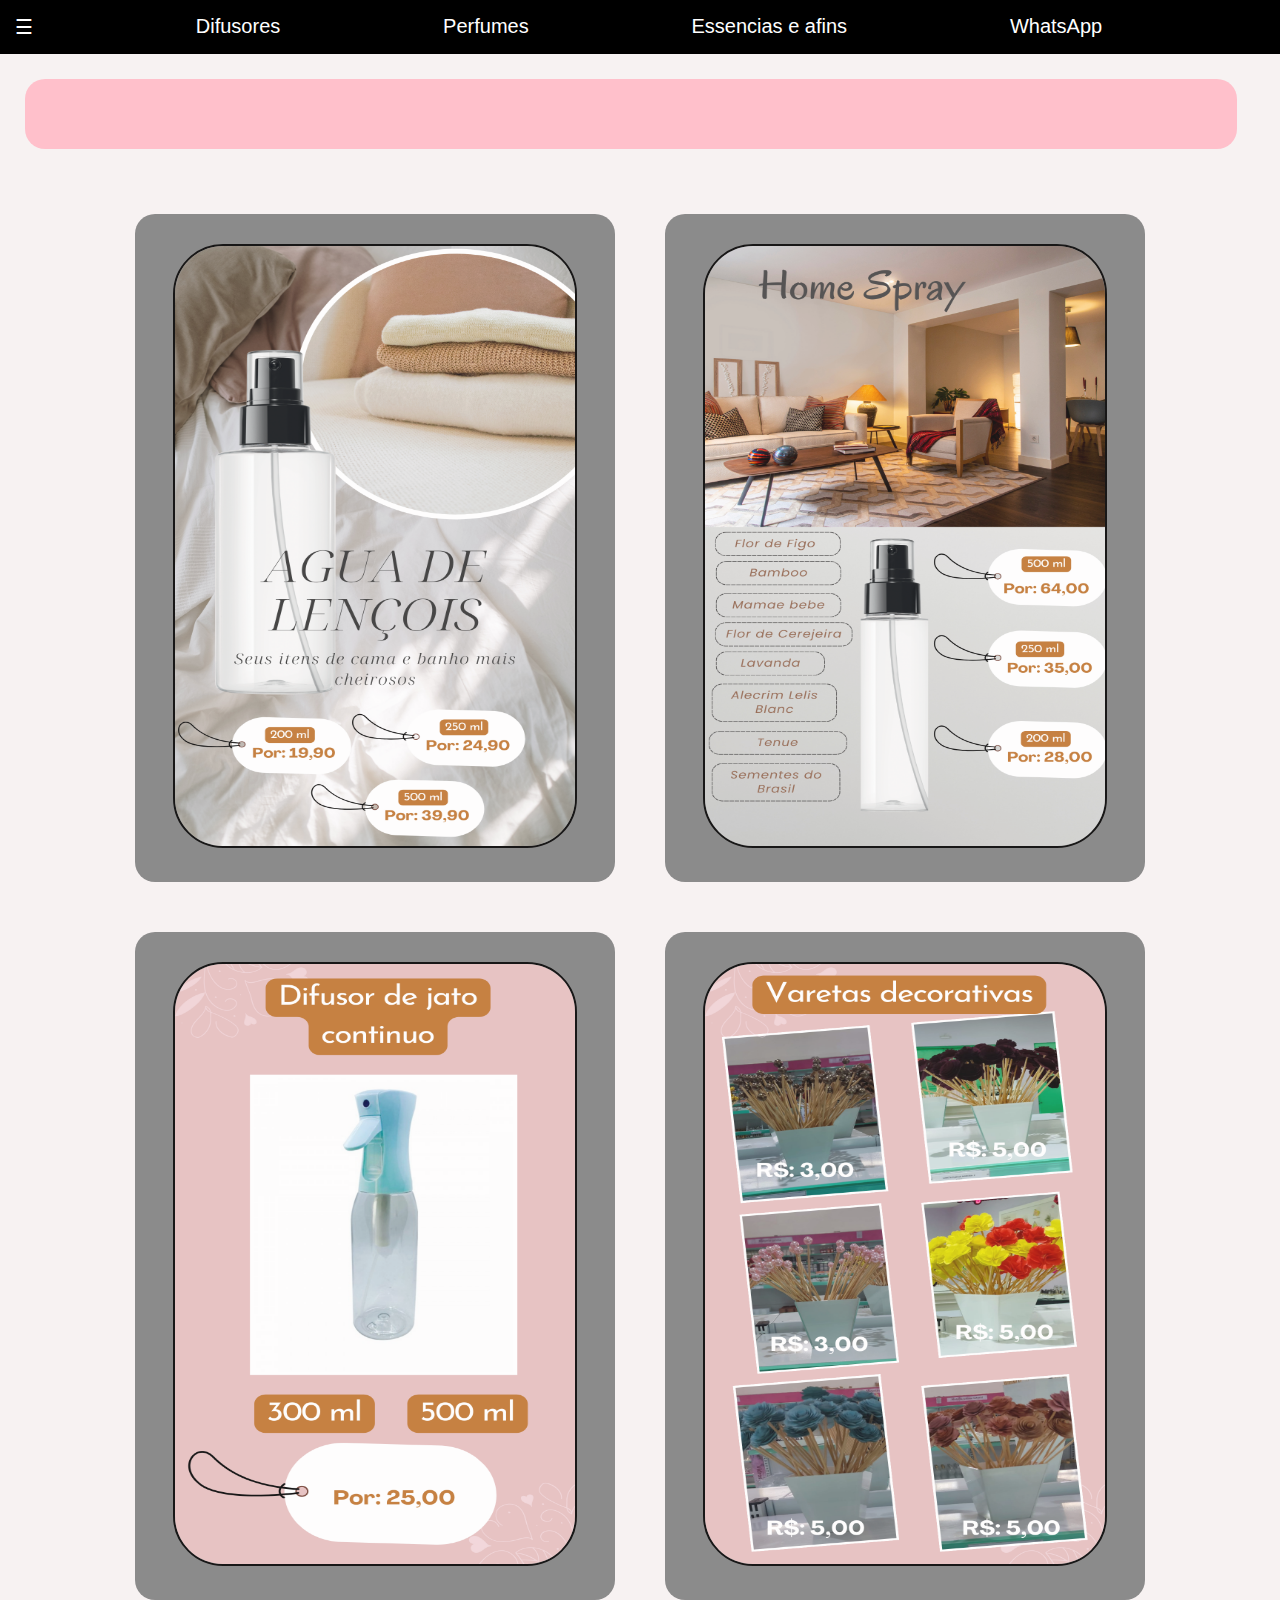
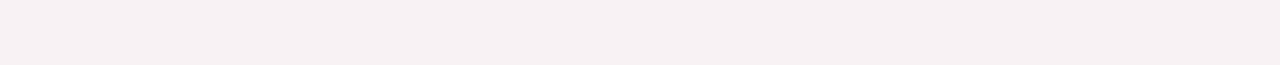
==== index.html @ b8d3988b "Add files via upload" ====
<!DOCTYPE html>
<!DOCTYPE html>
<html lang="en">
<head>
    <title></title>
    <meta charset="UTF-8">
    <meta name="viewport" content="width=device-width, initial-scale=1.0">
    <link rel="stylesheet" type="text/css" href="styles.css">
</head>
<body>
<div class="header">
    <div class="menu">
        <div ><a href ="index.html">☰</a></div>
        <div ><a href ="difusor.html">Difusores</a></div>
        <div ><a href ="aboutme.html">Perfumes</a></div>
        <div ><a href ="Essencias.html">Essencias e afins</a></div>
        <div ><a href ="https://wa.me//5517991032201?text=Tenho_interesse_nos_seus_produtos">WhatsApp</a></div>
        <div ><a href ="index.html"></a></div>
    </div>
</div>
<div class ="bodyimg">
    
        <p>
            Destaques 
        </p>
        
    
</div>
<div class ="grid">
    <div class ="origami">
        <center>
        <a href ="https://wa.me//5514997204055?text=Quero_Comprar_Agua_de_Lencois"><img src="./Difusores e perfumes/Home Spray/2.png" width="400px" height="600px"></a>
        
        </center>
        
        </div>
    <div class="origami">
        <center>
        <a href ="https://wa.me//5514997204055?text=Quero_Comprar_Home_Spray"><img src="./Difusores e perfumes/Home Spray/1.png" width="400px" height="600px"></a>
        
        
        </center>
        
        </div>
    
    <div class="origami">
        <center>
        <a href ="https://wa.me//5514997204055?text=Quero_Comprar_Difusor_de_jato_continuo"><img src="./Difusores e perfumes/Difusor/5.png" width="400px" height="600px"></a>
        
        
        </center>
        
        </div>
    
    <div class="origami">
        <center>
        <a href ="https://wa.me//5514997204055?text=Quero_Comprar_Varetas_Decorativas"><img src="./Difusores e perfumes/Difusor/4.png" width="400px" height="600px"></a>
        
        
        </center>
        
        </div>
    </div>
    

</div>
</body>
</html>
---- styles.css ----
.menu{
    display: flex;
    justify-content: space-between;
    background-color: black;
    padding: 15px;
    font-size: 20px;
    font-family: sans-serif;
    font-weight: 400;
    color: white;
}
body{
    margin: 0px;
    background-color:#f7f2f2;
    
}
a{
    text-decoration: none;
}
a:link{
    color:white;
}
a:visited{
    color:white;
}
.bodyimg{
    border-radius: 20px;
    background-color: pink;
    padding: 30px;
    margin: 25px;
    width:90%;
    height:10px;
    font-family: fantasy;
    justify-content: center;
}
.bodyimg p{
    color:#f7f2f2;
    font-size: 30px;
    font-family: fantasy;
    position: absolute;
    top:15%;
    left:50%;
    
    transform: translate(-50%,-50%);
}
.bodyimg h3{
    color:#f7f2f2;
    font-family: fantasy;
    font-size: 30px;
    width: 1200px;
    position: absolute;
    top:35%;
    left:45%;
    transform: translate(-40%, -40%);
}
.grid{
    display: flex;
    flex-wrap: wrap;
    margin: 40px;
    font-family: sans-serif;
    justify-content: center;
    
}
.grid img{
    border: 2px solid black;
    border-radius: 50px;
}
.origami {
    
    border-radius: 20px;
    background-color: gray;
    padding: 30px;
    margin: 25px;
    width:35%;
    
    font-family: fantasy;
    opacity: 0.9;
    
}
.origami:hover{

    transform: scale(1.1);
}
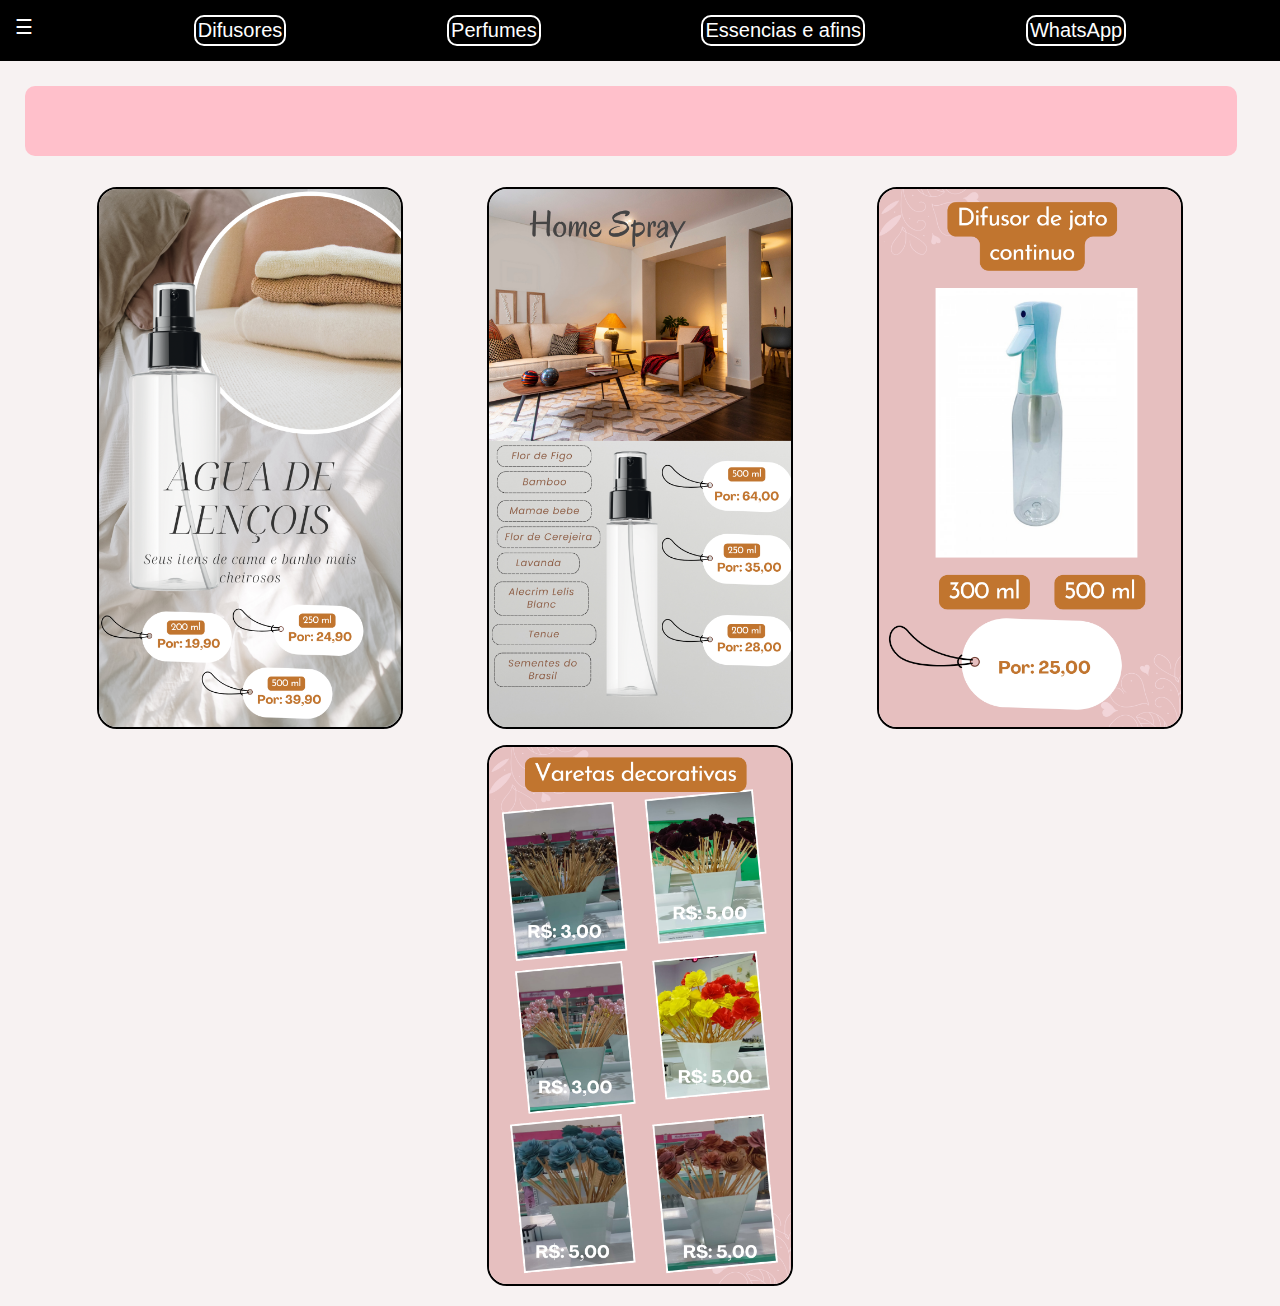
==== commit a9865d08: "Add files via upload" ====
--- a/index.html
+++ b/index.html
@@ -10,12 +10,12 @@
 <body>
 <div class="header">
     <div class="menu">
-        <div ><a href ="index.html">☰</a></div>
-        <div ><a href ="difusor.html">Difusores</a></div>
-        <div ><a href ="aboutme.html">Perfumes</a></div>
-        <div ><a href ="Essencias.html">Essencias e afins</a></div>
-        <div ><a href ="https://wa.me//5517991032201?text=Tenho_interesse_nos_seus_produtos">WhatsApp</a></div>
-        <div ><a href ="index.html"></a></div>
+        <div  ><a href ="index.html">☰</a></div>
+        <div class="menu2" ><a href ="difusor.html">Difusores</a></div>
+        <div class="menu2" ><a href ="aboutme.html">Perfumes</a></div>
+        <div class="menu2" ><a href ="Essencias.html">Essencias e afins</a></div>
+        <div class="menu2" ><a href ="https://wa.me//5517991032201?text=Tenho_interesse_nos_seus_produtos">WhatsApp</a></div>
+        <div class="menu2" ><a href ="index.html"></a></div>
     </div>
 </div>
 <div class ="bodyimg">
@@ -29,14 +29,14 @@
 <div class ="grid">
     <div class ="origami">
         <center>
-        <a href ="https://wa.me//5514997204055?text=Quero_Comprar_Agua_de_Lencois"><img src="./Difusores e perfumes/Home Spray/2.png" width="400px" height="600px"></a>
+        <a href ="https://wa.me//5514997204055?text=Quero_Comprar_Agua_de_Lencois" target="_blank"><img src="./Difusores e perfumes/Home Spray/2.png" width="80%" height="50%"></a>
         
         </center>
         
         </div>
     <div class="origami">
         <center>
-        <a href ="https://wa.me//5514997204055?text=Quero_Comprar_Home_Spray"><img src="./Difusores e perfumes/Home Spray/1.png" width="400px" height="600px"></a>
+        <a href ="https://wa.me//5514997204055?text=Quero_Comprar_Home_Spray" target="_blank"><img src="./Difusores e perfumes/Home Spray/1.png" width="80%" height="50%"></a>
         
         
         </center>
@@ -45,7 +45,7 @@
     
     <div class="origami">
         <center>
-        <a href ="https://wa.me//5514997204055?text=Quero_Comprar_Difusor_de_jato_continuo"><img src="./Difusores e perfumes/Difusor/5.png" width="400px" height="600px"></a>
+        <a href ="https://wa.me//5514997204055?text=Quero_Comprar_Difusor_de_jato_continuo" target="_blank"><img src="./Difusores e perfumes/Difusor/5.png" width="80%" height="50%"></a>
         
         
         </center>
@@ -54,7 +54,7 @@
     
     <div class="origami">
         <center>
-        <a href ="https://wa.me//5514997204055?text=Quero_Comprar_Varetas_Decorativas"><img src="./Difusores e perfumes/Difusor/4.png" width="400px" height="600px"></a>
+        <a href ="https://wa.me//5514997204055?text=Quero_Comprar_Varetas_Decorativas" target="_blank"><img src="./Difusores e perfumes/Difusor/4.png" width="80%" height="50%"></a>
         
         
         </center>
--- a/styles.css
+++ b/styles.css
@@ -7,6 +7,14 @@
     font-family: sans-serif;
     font-weight: 400;
     color: white;
+    width:100%;
+    
+    
+}
+.menu2{
+    border: 2px solid white;
+    border-radius: 10px;
+    padding: 2px;
 }
 body{
     margin: 0px;
@@ -23,14 +31,14 @@
     color:white;
 }
 .bodyimg{
-    border-radius: 20px;
+    border-radius: 10px;
     background-color: pink;
     padding: 30px;
     margin: 25px;
     width:90%;
     height:10px;
     font-family: fantasy;
-    justify-content: center;
+    
 }
 .bodyimg p{
     color:#f7f2f2;
@@ -39,7 +47,7 @@
     position: absolute;
     top:15%;
     left:50%;
-    
+    align-items: center;
     transform: translate(-50%,-50%);
 }
 .bodyimg h3{
@@ -55,25 +63,24 @@
 .grid{
     display: flex;
     flex-wrap: wrap;
-    margin: 40px;
+    margin: 10px;
     font-family: sans-serif;
     justify-content: center;
     
 }
 .grid img{
     border: 2px solid black;
-    border-radius: 50px;
+    border-radius: 20px;
 }
 .origami {
     
     border-radius: 20px;
-    background-color: gray;
-    padding: 30px;
-    margin: 25px;
-    width:35%;
+    /*background-color: gray;*/
+    padding: 1px;
+    margin: 5px;
+    width:30%;
+    font-family: fantasy;
     
-    font-family: fantasy;
-    opacity: 0.9;
     
 }
 .origami:hover{
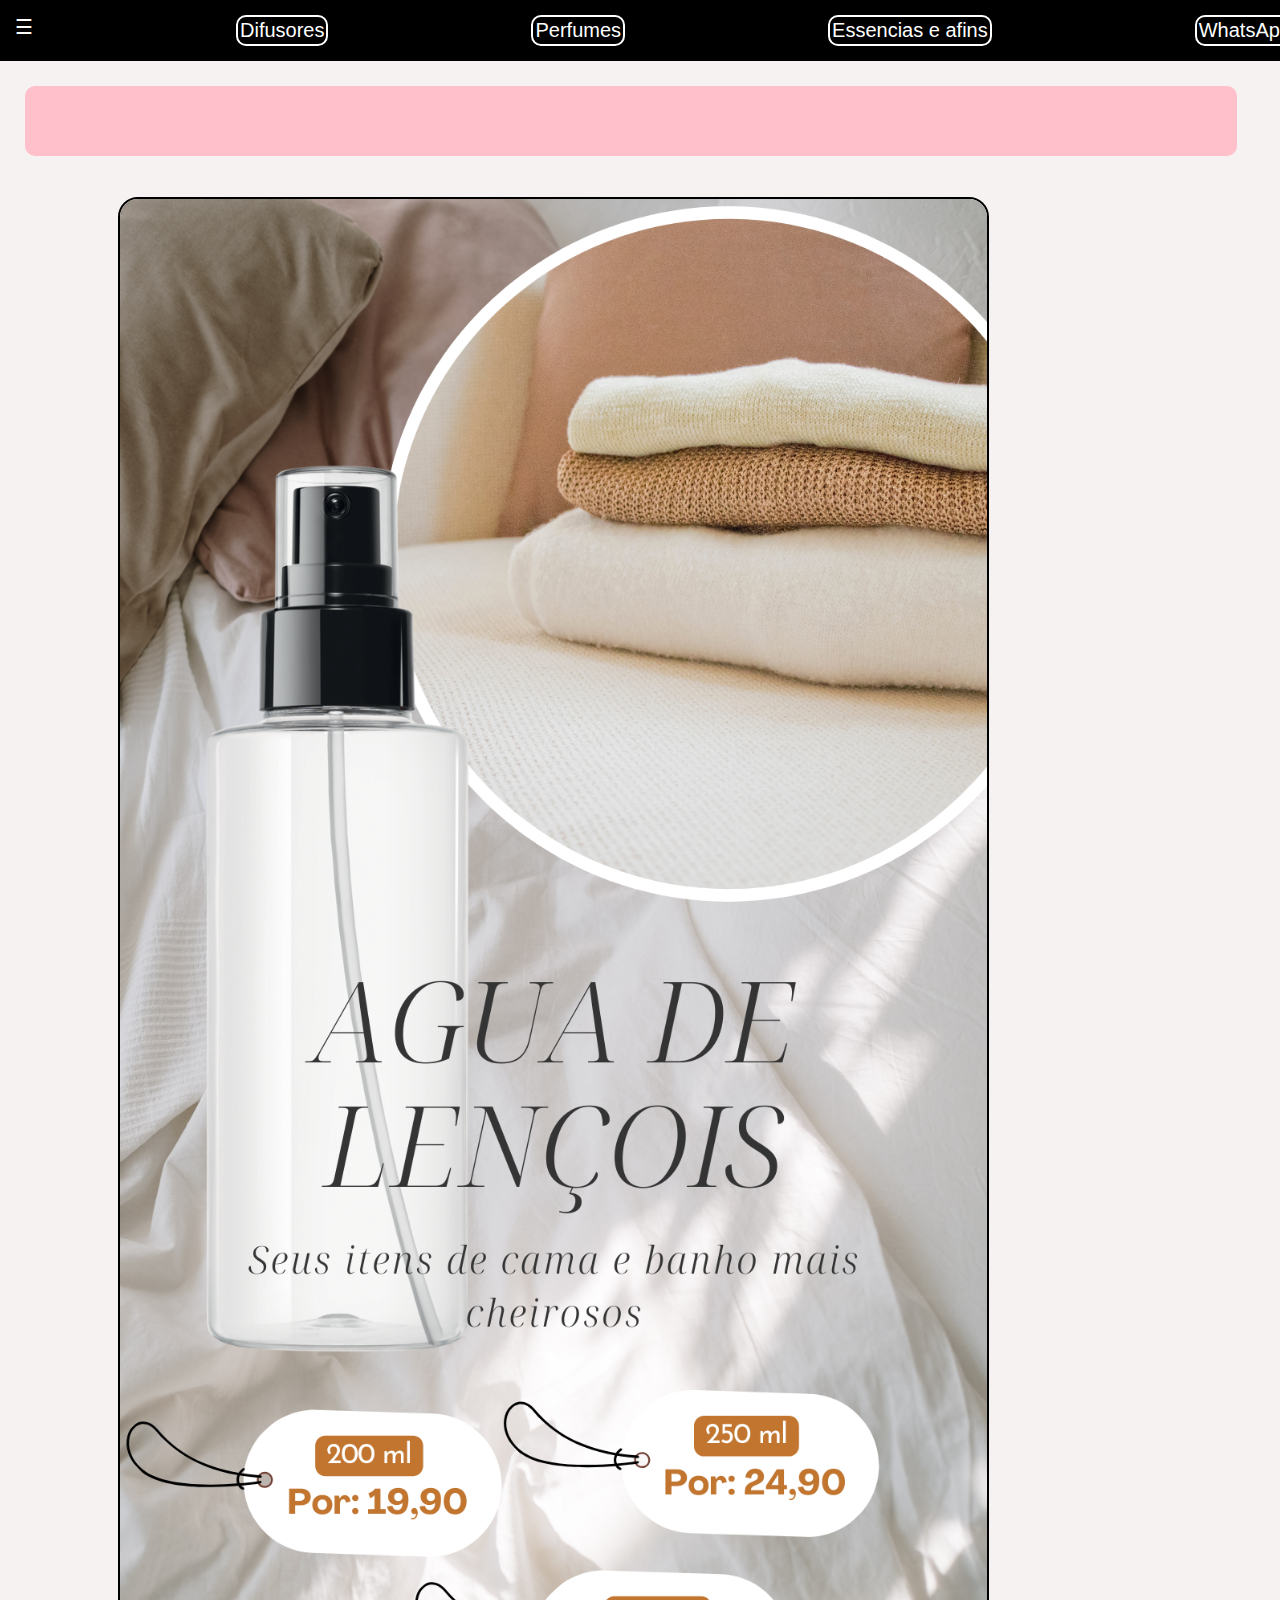
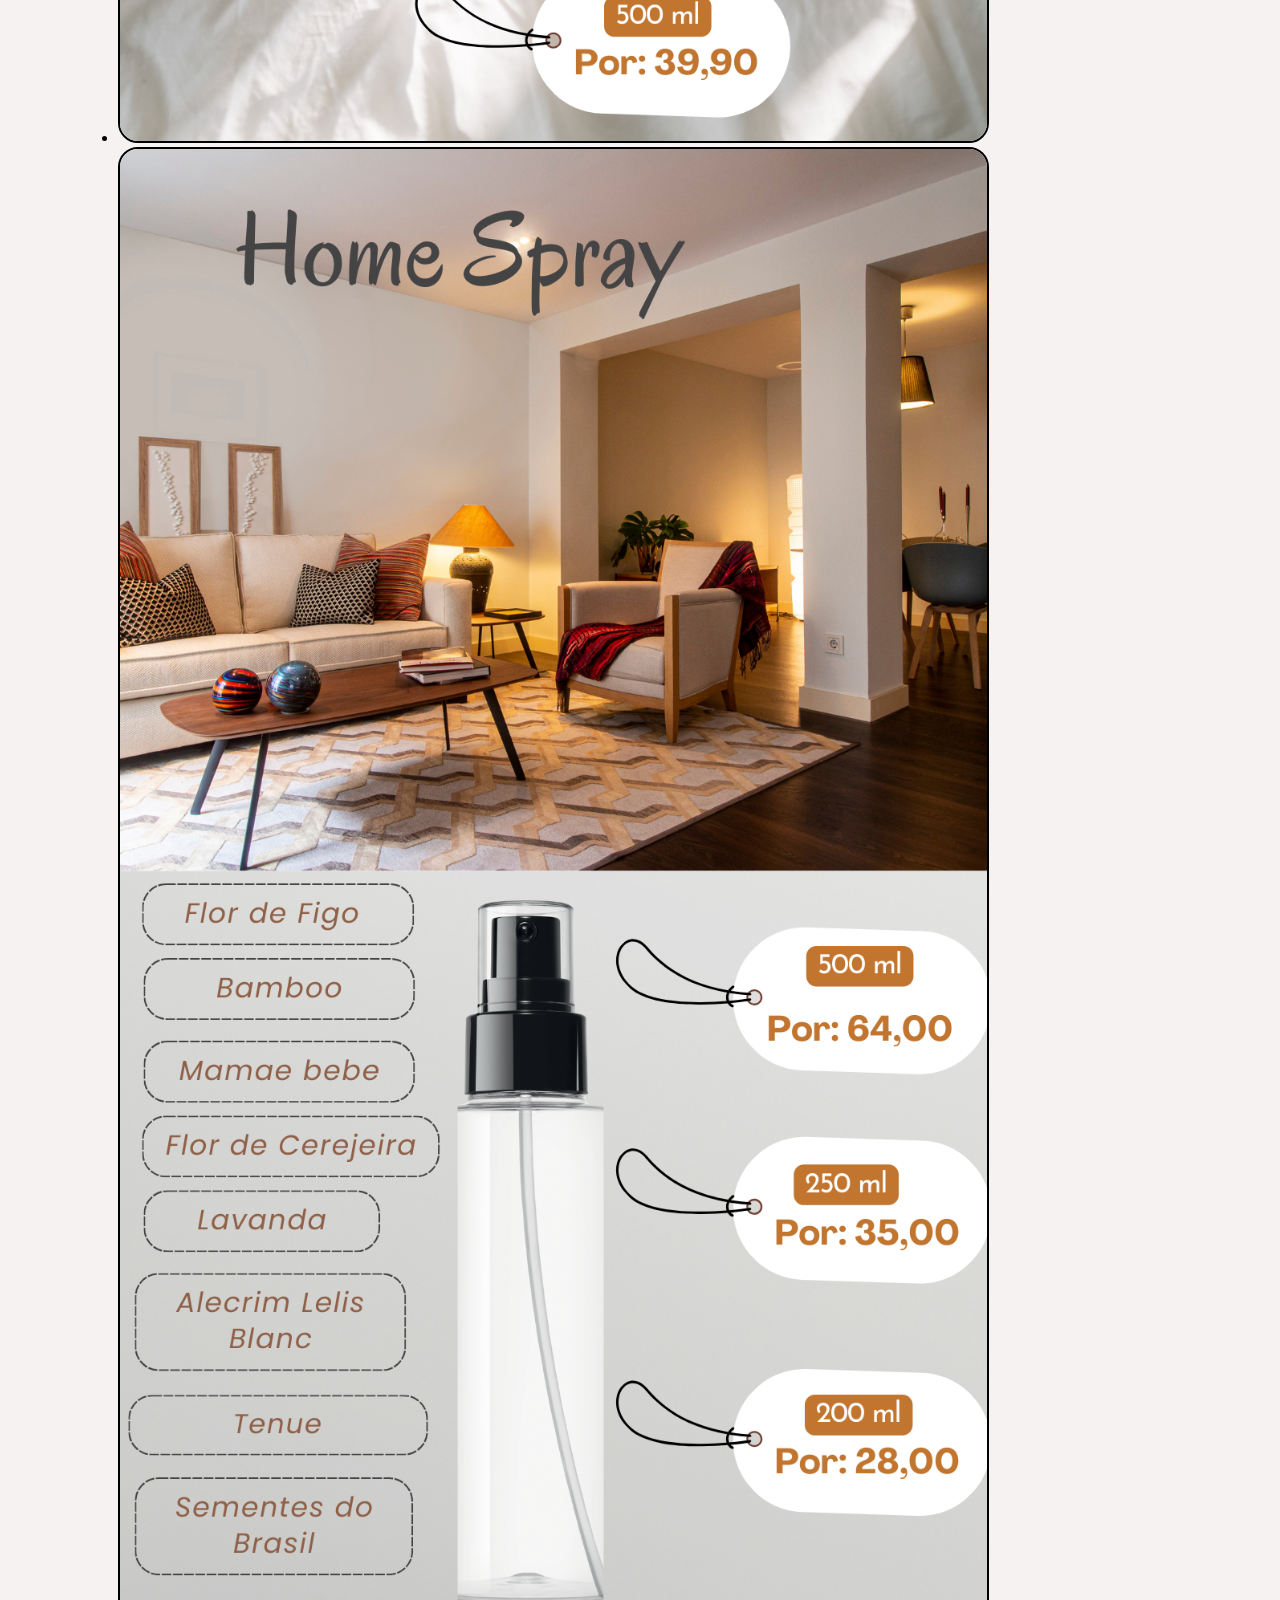
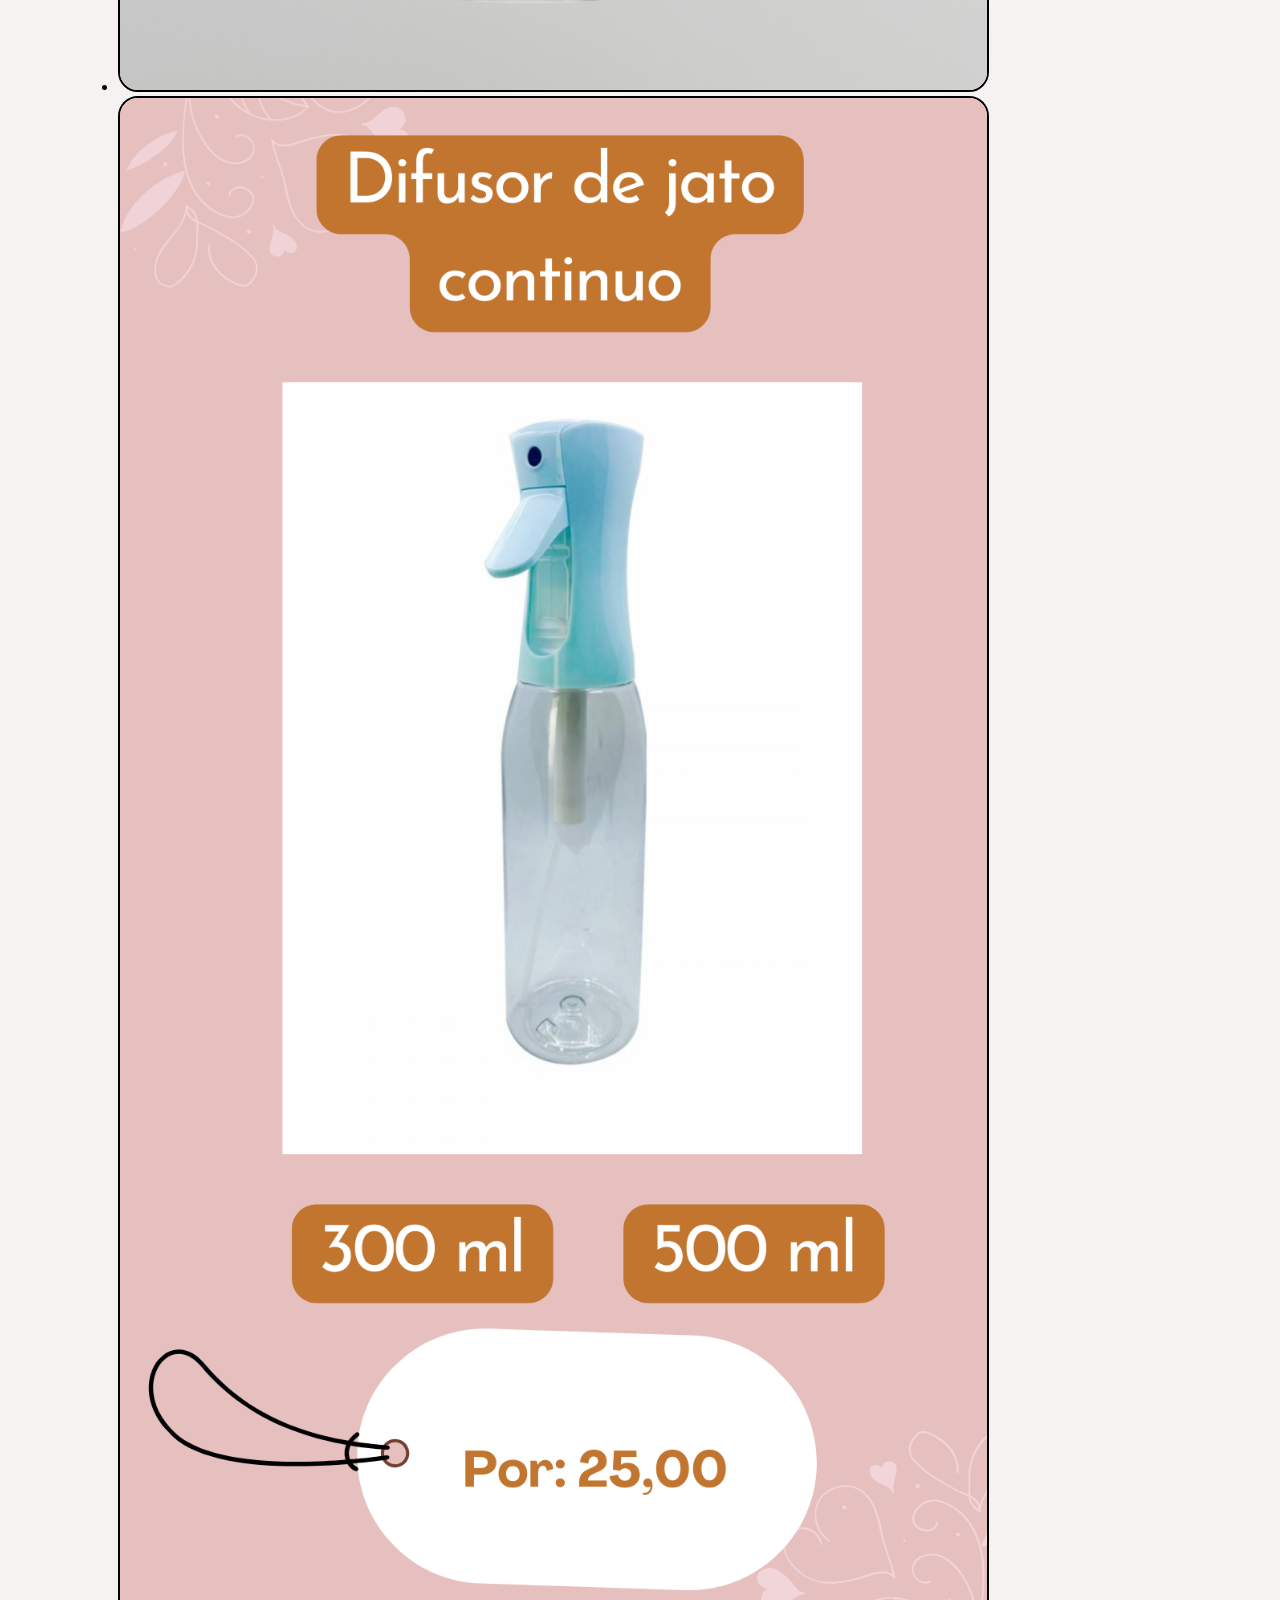
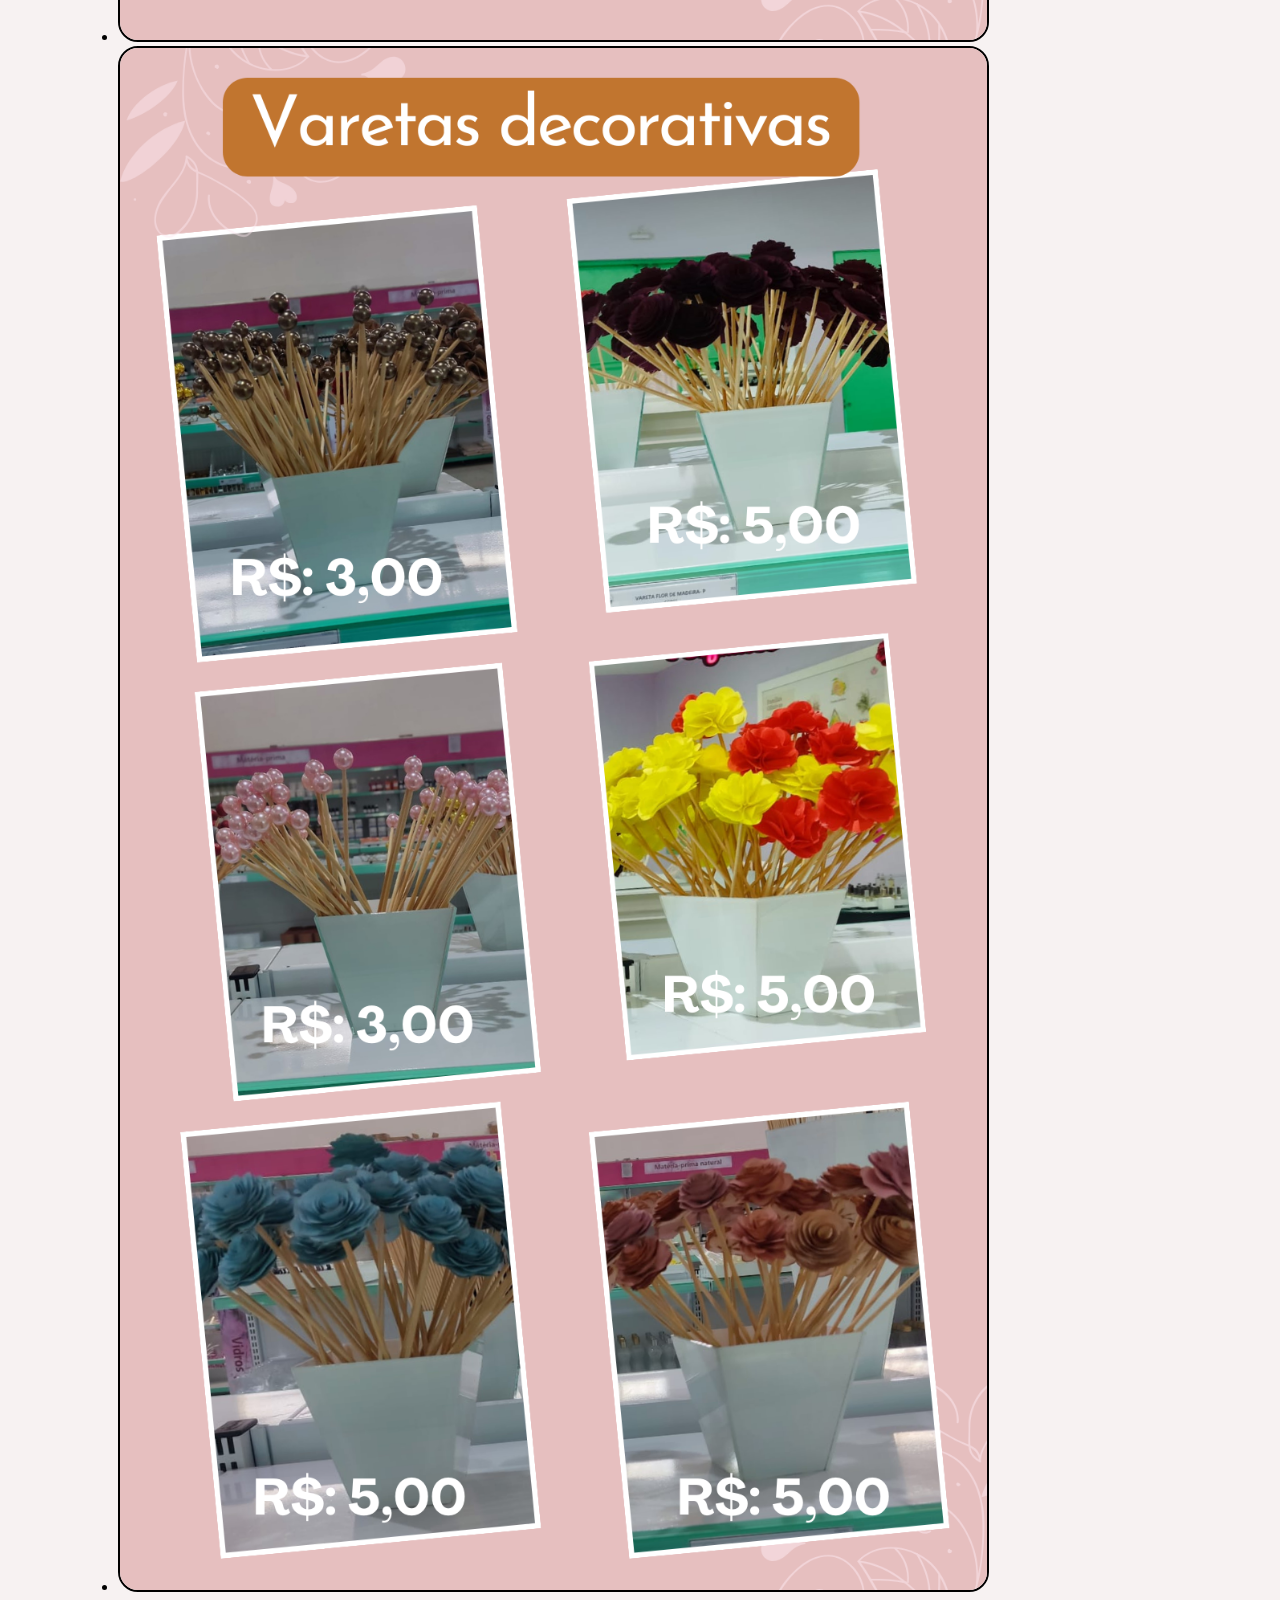
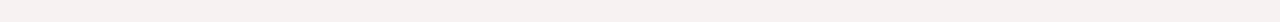
==== commit 5f1ea7d8: "index.html" ====
--- a/index.html
+++ b/index.html
@@ -8,61 +8,44 @@
     <link rel="stylesheet" type="text/css" href="styles.css">
 </head>
 <body>
-<div class="header">
-    <div class="menu">
-        <div  ><a href ="index.html">☰</a></div>
-        <div class="menu2" ><a href ="difusor.html">Difusores</a></div>
-        <div class="menu2" ><a href ="aboutme.html">Perfumes</a></div>
-        <div class="menu2" ><a href ="Essencias.html">Essencias e afins</a></div>
-        <div class="menu2" ><a href ="https://wa.me//5517991032201?text=Tenho_interesse_nos_seus_produtos">WhatsApp</a></div>
-        <div class="menu2" ><a href ="index.html"></a></div>
-    </div>
-</div>
-<div class ="bodyimg">
-    
-        <p>
-            Destaques 
-        </p>
-        
-    
-</div>
-<div class ="grid">
-    <div class ="origami">
-        <center>
-        <a href ="https://wa.me//5514997204055?text=Quero_Comprar_Agua_de_Lencois" target="_blank"><img src="./Difusores e perfumes/Home Spray/2.png" width="80%" height="50%"></a>
-        
-        </center>
-        
-        </div>
-    <div class="origami">
-        <center>
-        <a href ="https://wa.me//5514997204055?text=Quero_Comprar_Home_Spray" target="_blank"><img src="./Difusores e perfumes/Home Spray/1.png" width="80%" height="50%"></a>
-        
-        
-        </center>
-        
-        </div>
-    
-    <div class="origami">
-        <center>
-        <a href ="https://wa.me//5514997204055?text=Quero_Comprar_Difusor_de_jato_continuo" target="_blank"><img src="./Difusores e perfumes/Difusor/5.png" width="80%" height="50%"></a>
-        
-        
-        </center>
-        
-        </div>
-    
-    <div class="origami">
-        <center>
-        <a href ="https://wa.me//5514997204055?text=Quero_Comprar_Varetas_Decorativas" target="_blank"><img src="./Difusores e perfumes/Difusor/4.png" width="80%" height="50%"></a>
-        
-        
-        </center>
-        
+<div id="container">    
+    <div class="header">
+        <div class="menu">
+            <div  ><a href ="index.html">☰</a></div>
+            <div class="menu2" ><a href ="difusor.html">Difusores</a></div>
+            <div class="menu2" ><a href ="aboutme.html">Perfumes</a></div>
+            <div class="menu2" ><a href ="Essencias.html">Essencias e afins</a></div>
+            <div class="menu2" ><a href ="https://wa.me//5517991032201?text=Tenho_interesse_nos_seus_produtos">WhatsApp</a></div>
+           
         </div>
     </div>
+    <div class ="bodyimg">
+    <p> Destaques  </p>
+    </div>
+    <div class ="grid">
+        <ul>
+            <li>
+                <a href ="https://wa.me//5514997204055?text=Quero_Comprar_Agua_de_Lencois" target="_blank"><img src="./Difusores e perfumes/Home Spray/2.png" width="80%" height="30%"></a>
+            </li>
+
+            <li>
+                <a href ="https://wa.me//5514997204055?text=Quero_Comprar_Home_Spray" target="_blank"><img src="./Difusores e perfumes/Home Spray/1.png" width="80%" height="50%"></a>
+             </li>
+
+            <li>
+                <a href ="https://wa.me//5514997204055?text=Quero_Comprar_Difusor_de_jato_continuo" target="_blank"><img src="./Difusores e perfumes/Difusor/5.png" width="80%" height="50%"></a>
+            </li>
+
+            <li>
+                <a href ="https://wa.me//5514997204055?text=Quero_Comprar_Varetas_Decorativas" target="_blank"><img src="./Difusores e perfumes/Difusor/4.png" width="80%" height="50%"></a>
+            </li>
+        </ul>
+
+       
+        </div>
     
 
 </div>
+</div>
 </body>
-</html>+</html>
